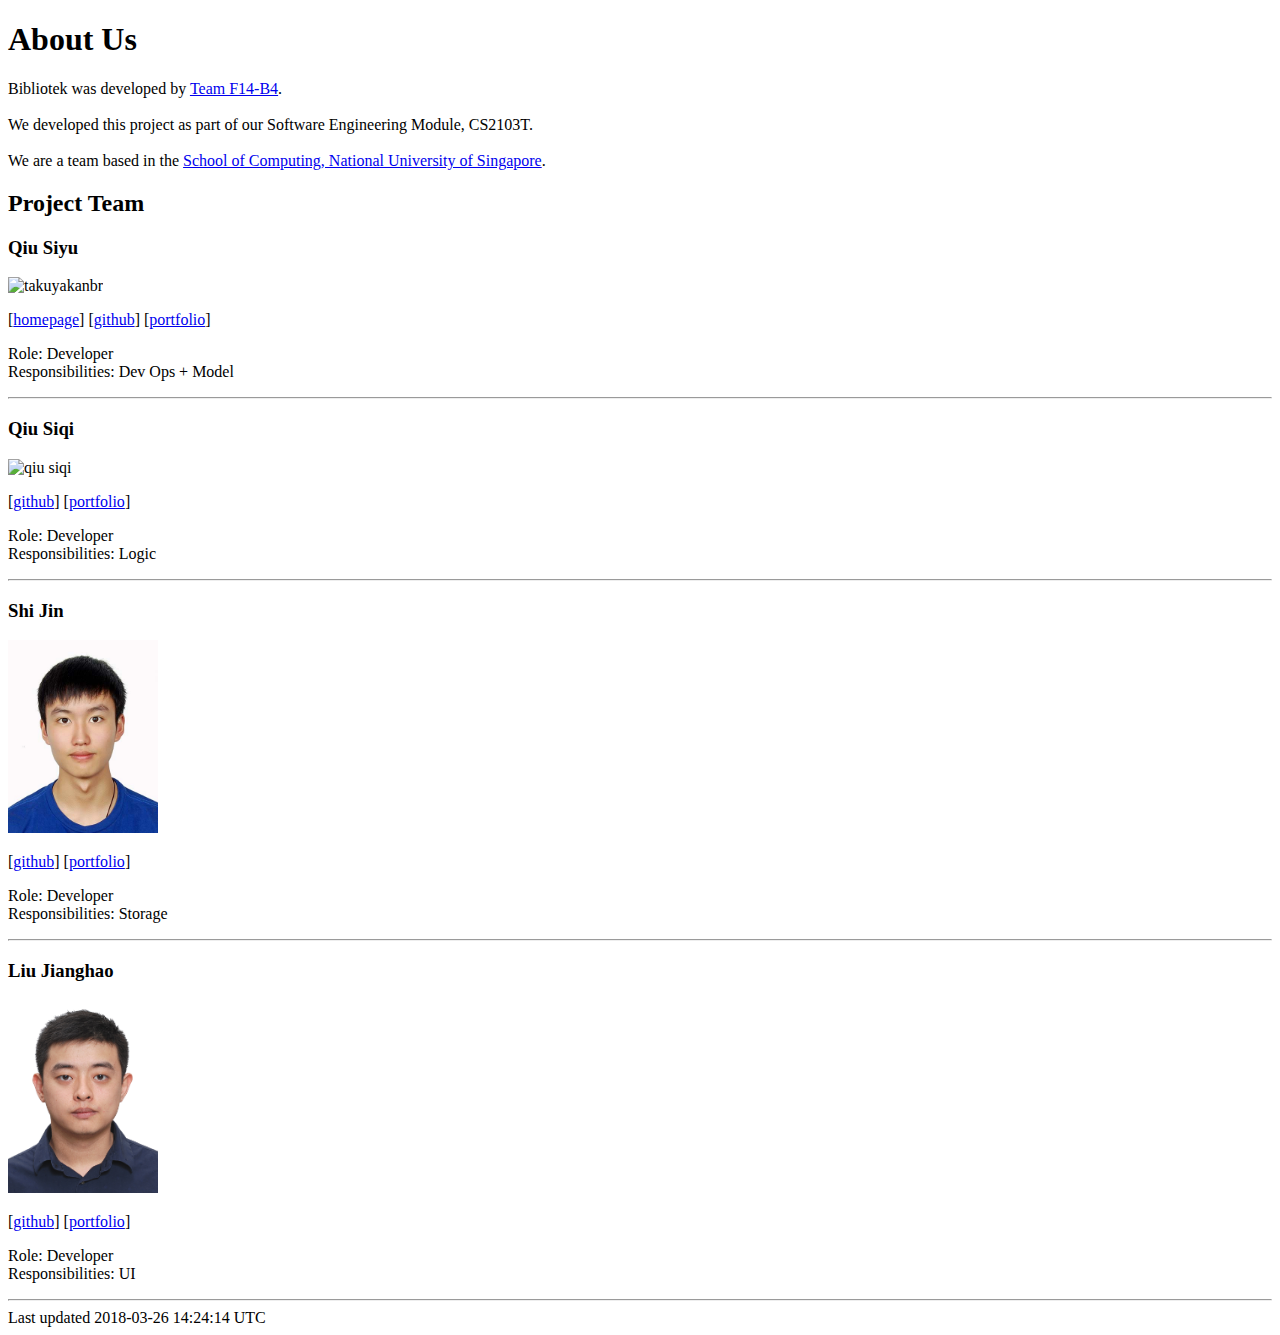
==== AboutUs.html @ 5dd6bdf4 "Rebuild pages at b52f1e533d790c937210a5ede8102ef4a8e52f9f" ====
<!DOCTYPE html>
<html lang="en">
<head>
<meta charset="UTF-8">
<!--[if IE]><meta http-equiv="X-UA-Compatible" content="IE=edge"><![endif]-->
<meta name="viewport" content="width=device-width, initial-scale=1.0">
<meta name="generator" content="Asciidoctor 1.5.6.1">
<title>About Us</title>
<link rel="stylesheet" href="stylesheets/gh-pages.css">
<link rel="stylesheet" href="https://cdnjs.cloudflare.com/ajax/libs/font-awesome/4.6.3/css/font-awesome.min.css">
<link rel="stylesheet" href="stylesheets/coderay-asciidoctor.css">
</head>
<body class="article">
<div id="header">
<h1>About Us</h1>
</div>
<div id="content">
<div id="preamble">
<div class="sectionbody">
<div class="paragraph">
<p>Bibliotek was developed by <a href="https://github.com/CS2103JAN2018-F14-B4">Team F14-B4</a>.<br>
<br>
We developed this project as part of our Software Engineering Module, CS2103T.<br>
<br>
We are a team based in the <a href="http://www.comp.nus.edu.sg">School of Computing, National University of Singapore</a>.</p>
</div>
</div>
</div>
<div class="sect1">
<h2 id="project-team"><a class="anchor" href="#project-team"></a>Project Team</h2>
<div class="sectionbody">
<div class="sect2">
<h3 id="qiu-siyu"><a class="anchor" href="#qiu-siyu"></a>Qiu Siyu</h3>
<div class="imageblock" style="text-align: left">
<div class="content">
<img src="images/takuyakanbr.png" alt="takuyakanbr" width="150">
</div>
</div>
<div class="paragraph">
<p>[<a href="https://danielteo.me">homepage</a>] [<a href="http://github.com/takuyakanbr">github</a>] [<a href="team/johndoe.html">portfolio</a>]</p>
</div>
<div class="paragraph">
<p>Role: Developer<br>
Responsibilities: Dev Ops + Model</p>
</div>
<hr>
</div>
<div class="sect2">
<h3 id="qiu-siqi"><a class="anchor" href="#qiu-siqi"></a>Qiu Siqi</h3>
<div class="imageblock" style="text-align: left">
<div class="content">
<img src="images/qiu-siqi.png" alt="qiu siqi" width="150">
</div>
</div>
<div class="paragraph">
<p>[<a href="http://github.com/qiu-siqi">github</a>] [<a href="team/johndoe.html">portfolio</a>]</p>
</div>
<div class="paragraph">
<p>Role: Developer<br>
Responsibilities: Logic</p>
</div>
<hr>
</div>
<div class="sect2">
<h3 id="shi-jin"><a class="anchor" href="#shi-jin"></a>Shi Jin</h3>
<div class="imageblock" style="text-align: left">
<div class="content">
<img src="images/592363789.png" alt="592363789" width="150">
</div>
</div>
<div class="paragraph">
<p>[<a href="http://github.com/592363789">github</a>] [<a href="team/johndoe.html">portfolio</a>]</p>
</div>
<div class="paragraph">
<p>Role: Developer<br>
Responsibilities: Storage</p>
</div>
<hr>
</div>
<div class="sect2">
<h3 id="liu-jianghao"><a class="anchor" href="#liu-jianghao"></a>Liu Jianghao</h3>
<div class="imageblock" style="text-align: left">
<div class="content">
<img src="images/fishtt.png" alt="fishtt" width="150">
</div>
</div>
<div class="paragraph">
<p>[<a href="http://github.com/fishTT">github</a>] [<a href="team/johndoe.html">portfolio</a>]</p>
</div>
<div class="paragraph">
<p>Role: Developer<br>
Responsibilities: UI</p>
</div>
<hr>
</div>
</div>
</div>
</div>
<div id="footer">
<div id="footer-text">
Last updated 2018-03-26 14:24:14 UTC
</div>
</div>
</body>
</html>
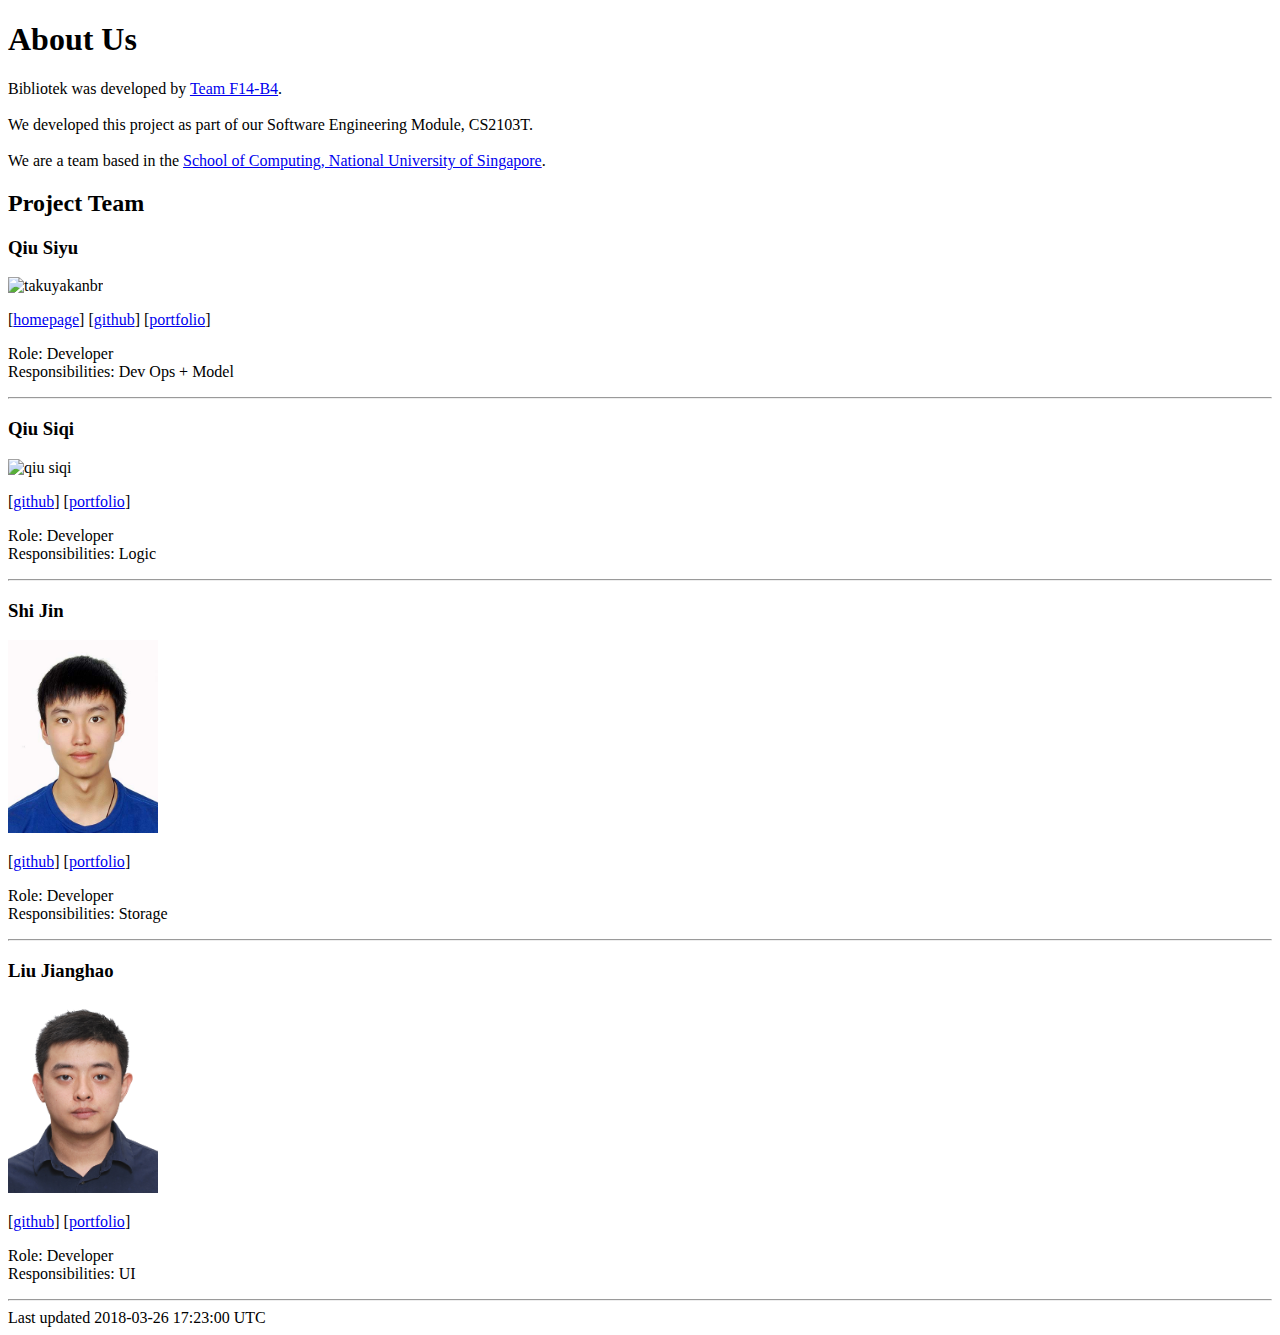
==== commit 2bdc4696: "Rebuild pages at 81bc2661bd1caee0cf19d0a291bda9f4a297570a" ====
--- a/AboutUs.html
+++ b/AboutUs.html
@@ -98,7 +98,7 @@
 </div>
 <div id="footer">
 <div id="footer-text">
-Last updated 2018-03-26 14:24:14 UTC
+Last updated 2018-03-26 17:23:00 UTC
 </div>
 </div>
 </body>
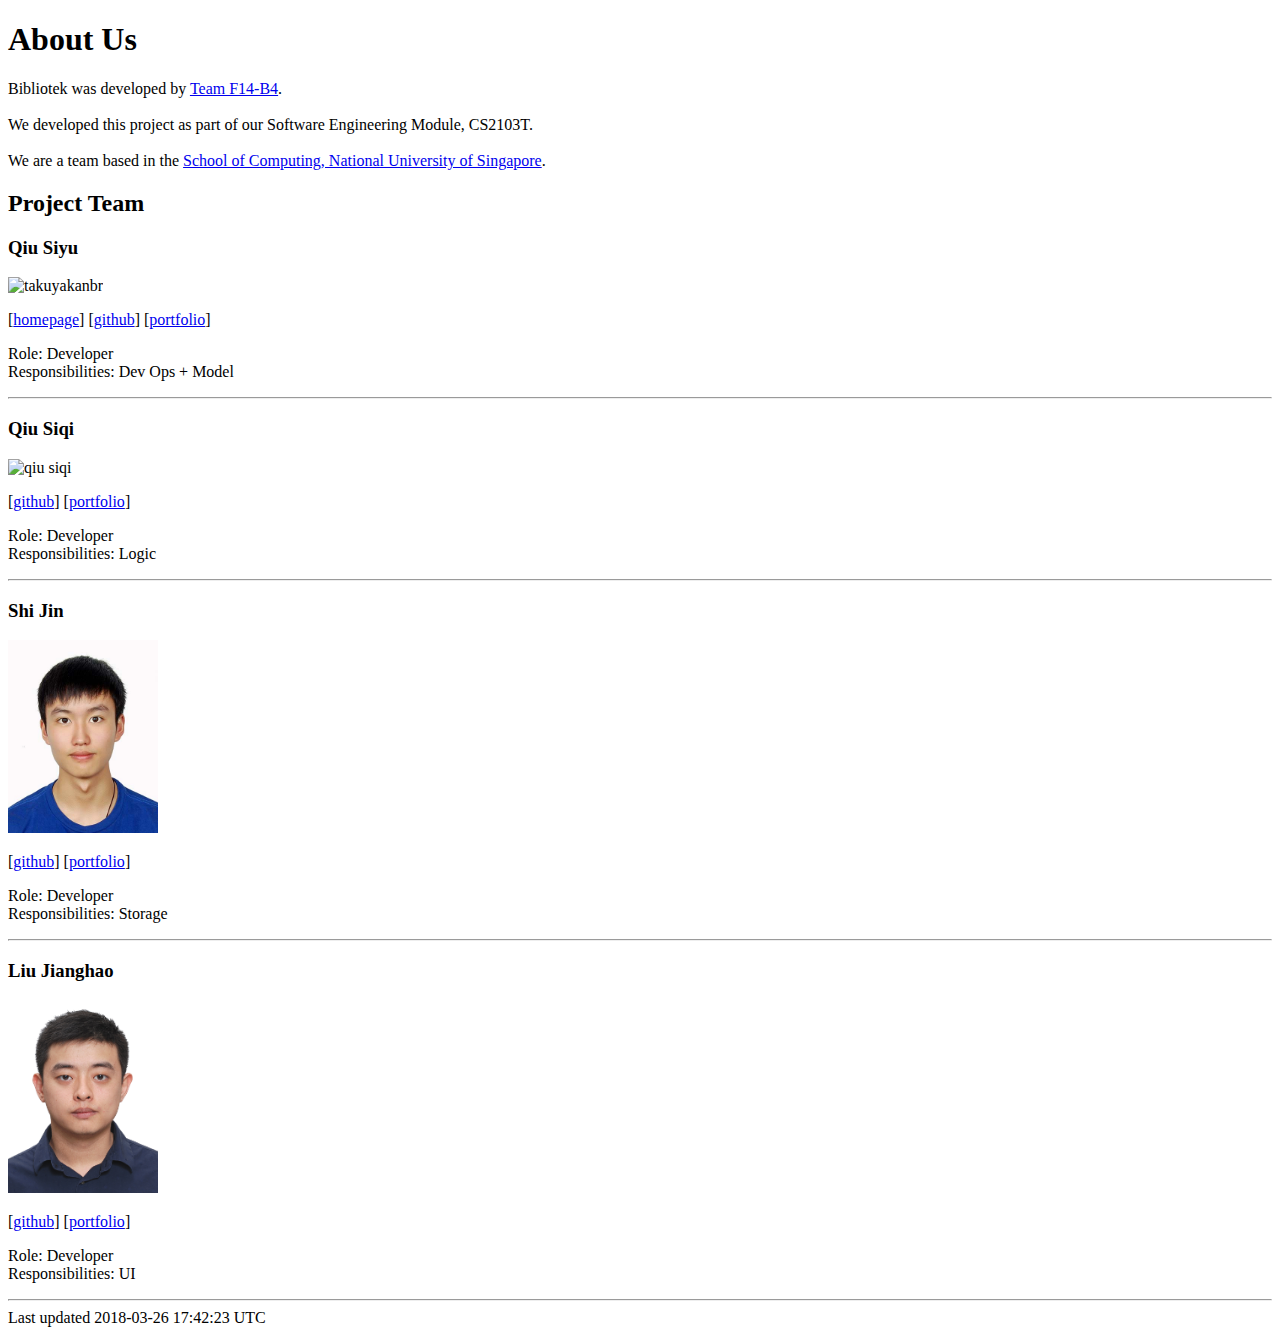
==== commit 79722cb5: "Rebuild pages at 8ae1db04ff8569c21ee962e7d7a06ab59e7ef3fb" ====
--- a/AboutUs.html
+++ b/AboutUs.html
@@ -98,7 +98,7 @@
 </div>
 <div id="footer">
 <div id="footer-text">
-Last updated 2018-03-26 17:23:00 UTC
+Last updated 2018-03-26 17:42:23 UTC
 </div>
 </div>
 </body>
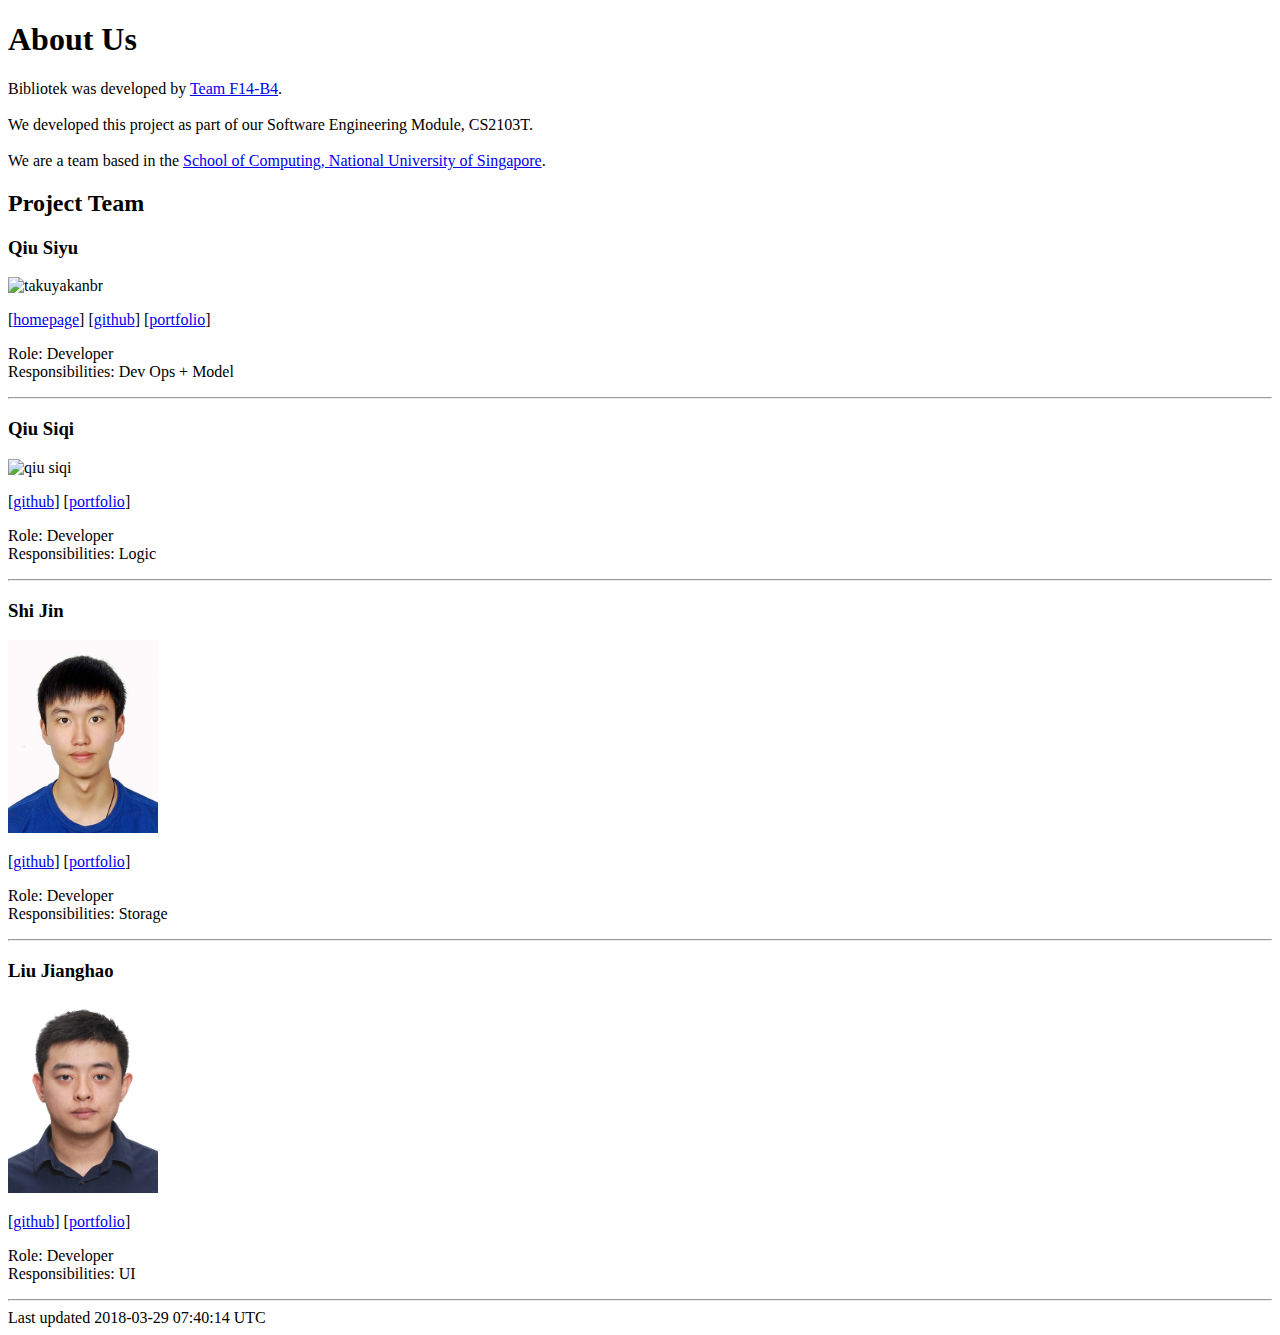
==== commit 174c0b80: "Rebuild pages at bf074712b98b4ceb80b2468bc0775dcdb4f16ed0" ====
--- a/AboutUs.html
+++ b/AboutUs.html
@@ -98,7 +98,7 @@
 </div>
 <div id="footer">
 <div id="footer-text">
-Last updated 2018-03-26 17:42:23 UTC
+Last updated 2018-03-29 07:40:14 UTC
 </div>
 </div>
 </body>
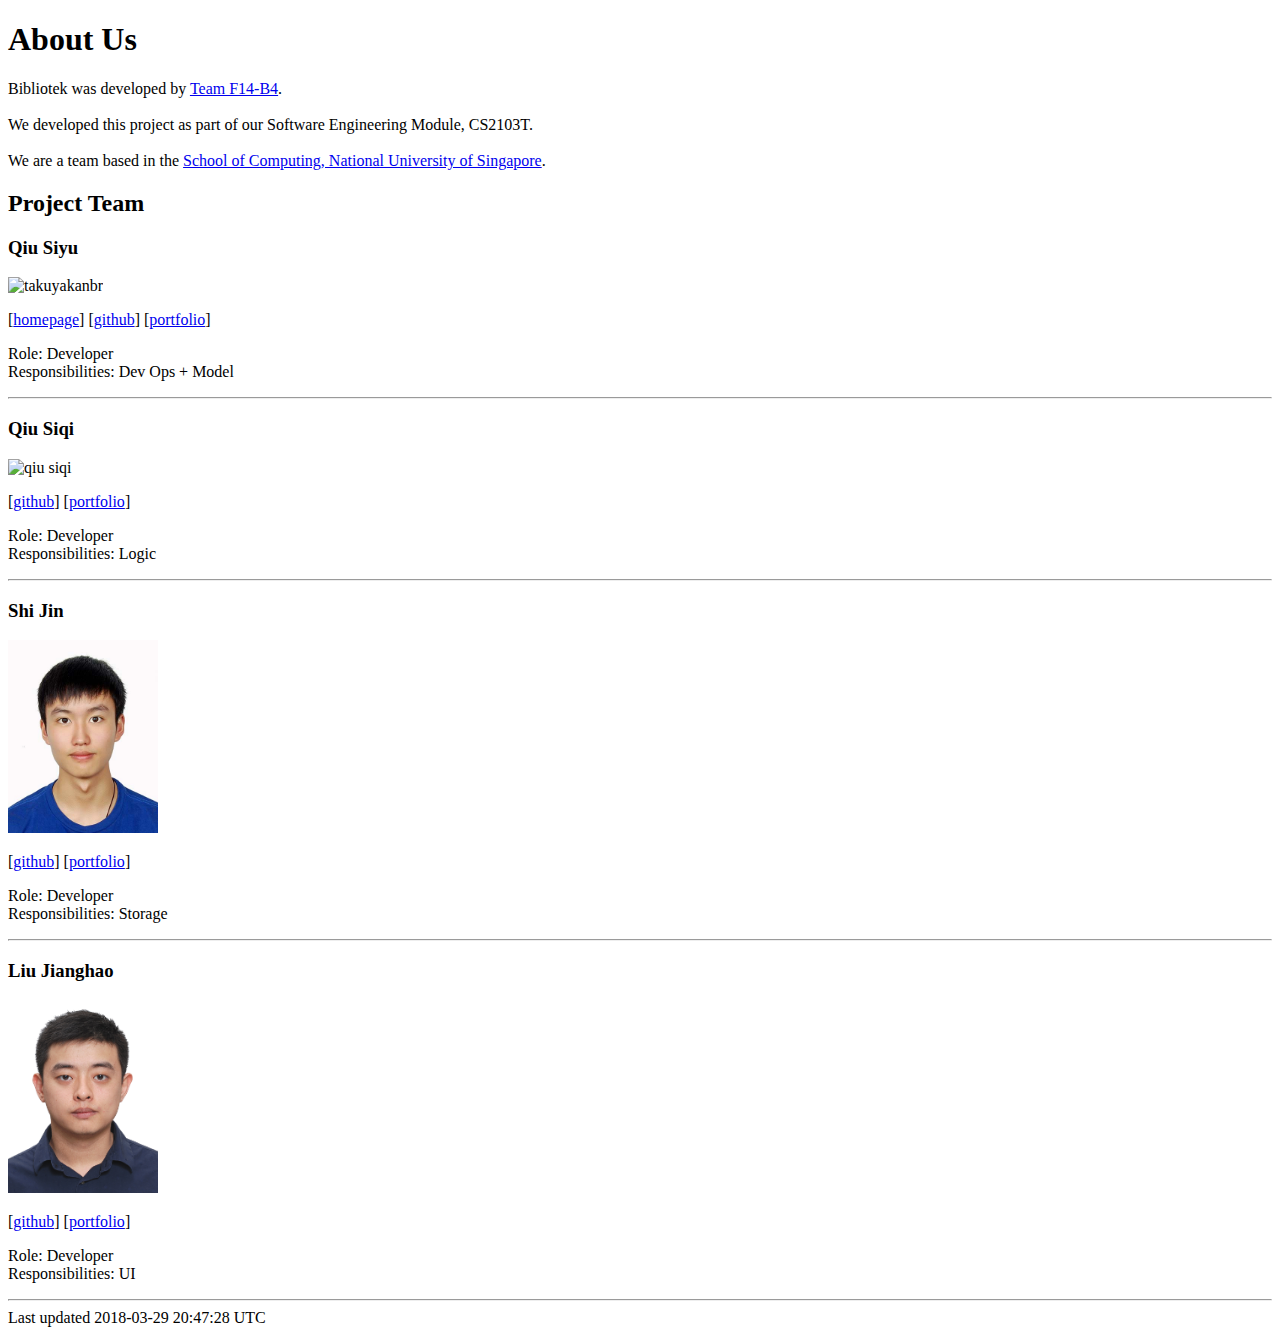
==== commit 1fc13ddf: "Rebuild pages at 788b92249b97f5b5ff55a484f3fcc602b33a461f" ====
--- a/AboutUs.html
+++ b/AboutUs.html
@@ -98,7 +98,7 @@
 </div>
 <div id="footer">
 <div id="footer-text">
-Last updated 2018-03-29 07:40:14 UTC
+Last updated 2018-03-29 20:47:28 UTC
 </div>
 </div>
 </body>
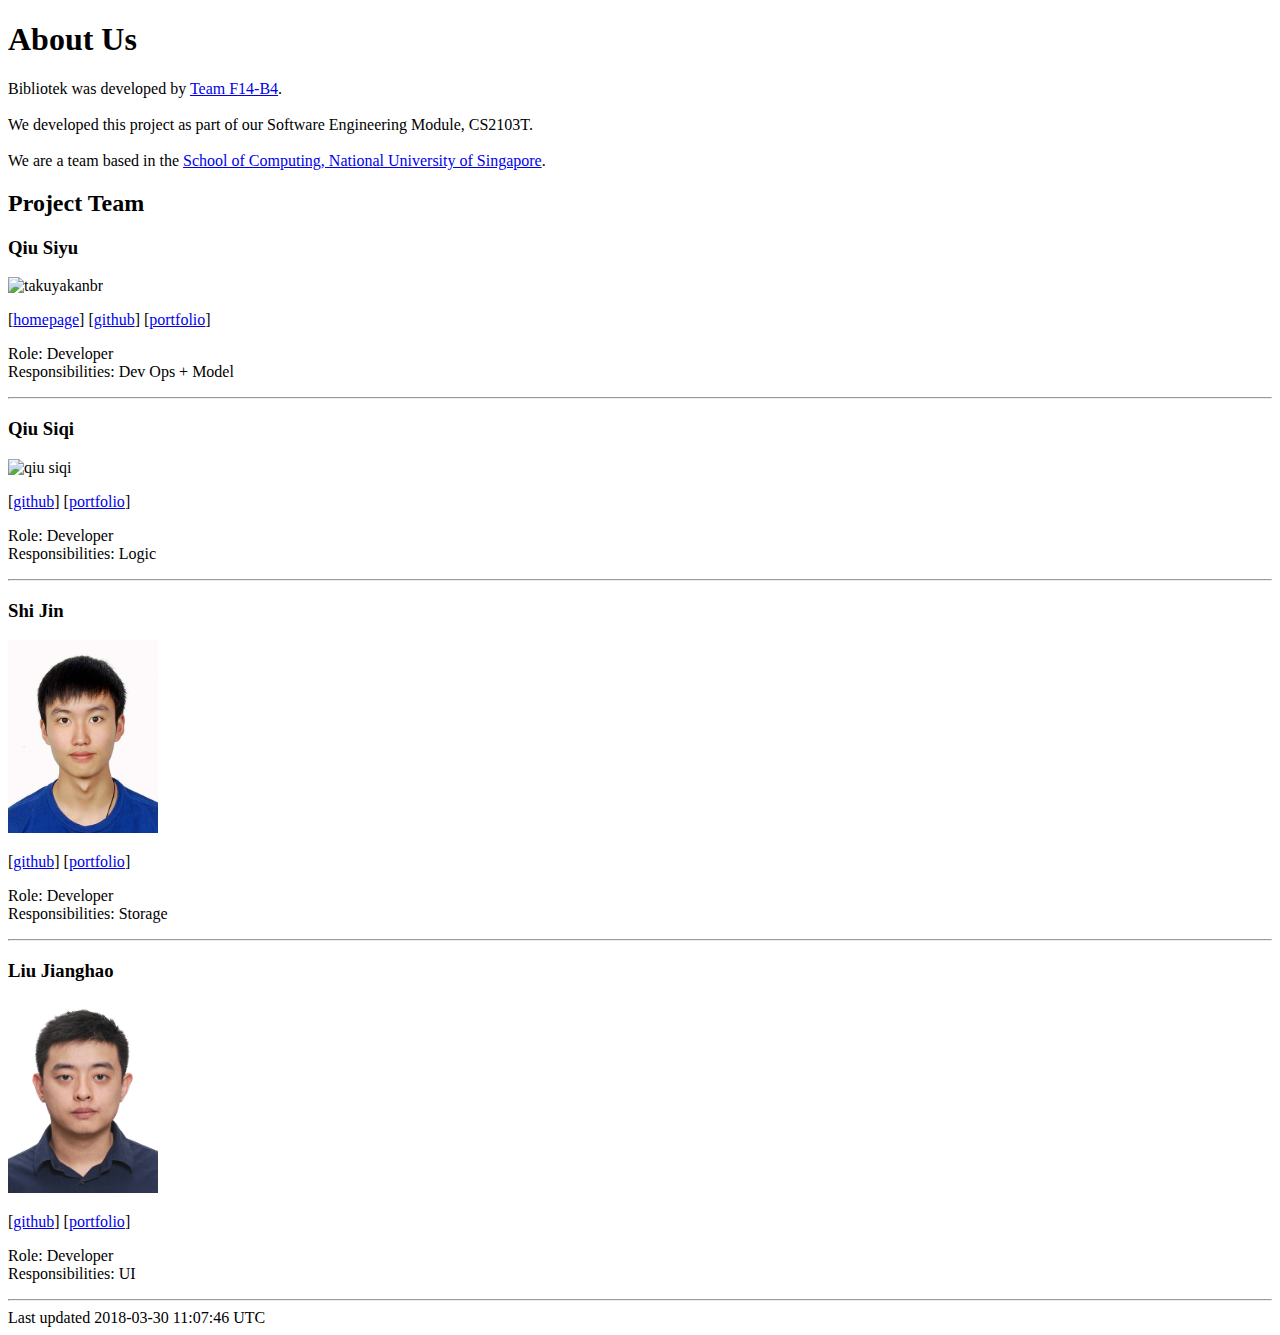
==== commit 23bcdc77: "Rebuild pages at a1e5ace10baa4e24c055b418a91157964d5c173e" ====
--- a/AboutUs.html
+++ b/AboutUs.html
@@ -98,7 +98,7 @@
 </div>
 <div id="footer">
 <div id="footer-text">
-Last updated 2018-03-29 20:47:28 UTC
+Last updated 2018-03-30 11:07:46 UTC
 </div>
 </div>
 </body>
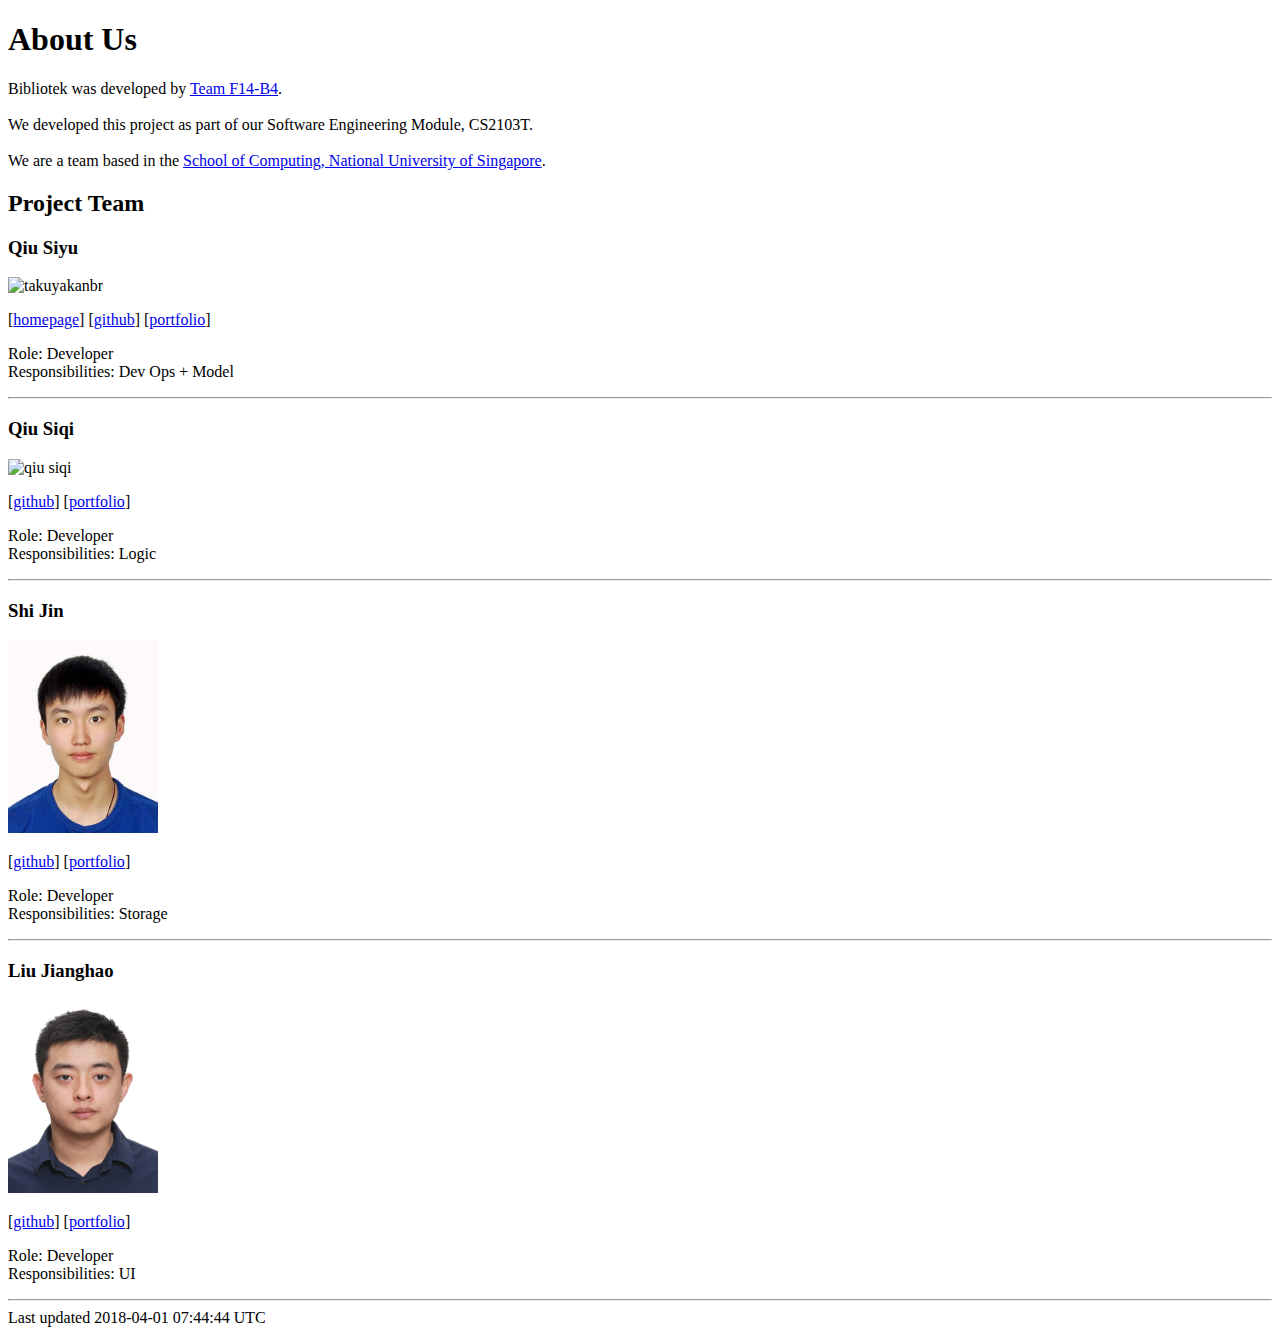
==== commit 76a47c10: "Rebuild pages at 834753828b144552b9784969c636d4e5876dbc32" ====
--- a/AboutUs.html
+++ b/AboutUs.html
@@ -98,7 +98,7 @@
 </div>
 <div id="footer">
 <div id="footer-text">
-Last updated 2018-03-30 11:07:46 UTC
+Last updated 2018-04-01 07:44:44 UTC
 </div>
 </div>
 </body>
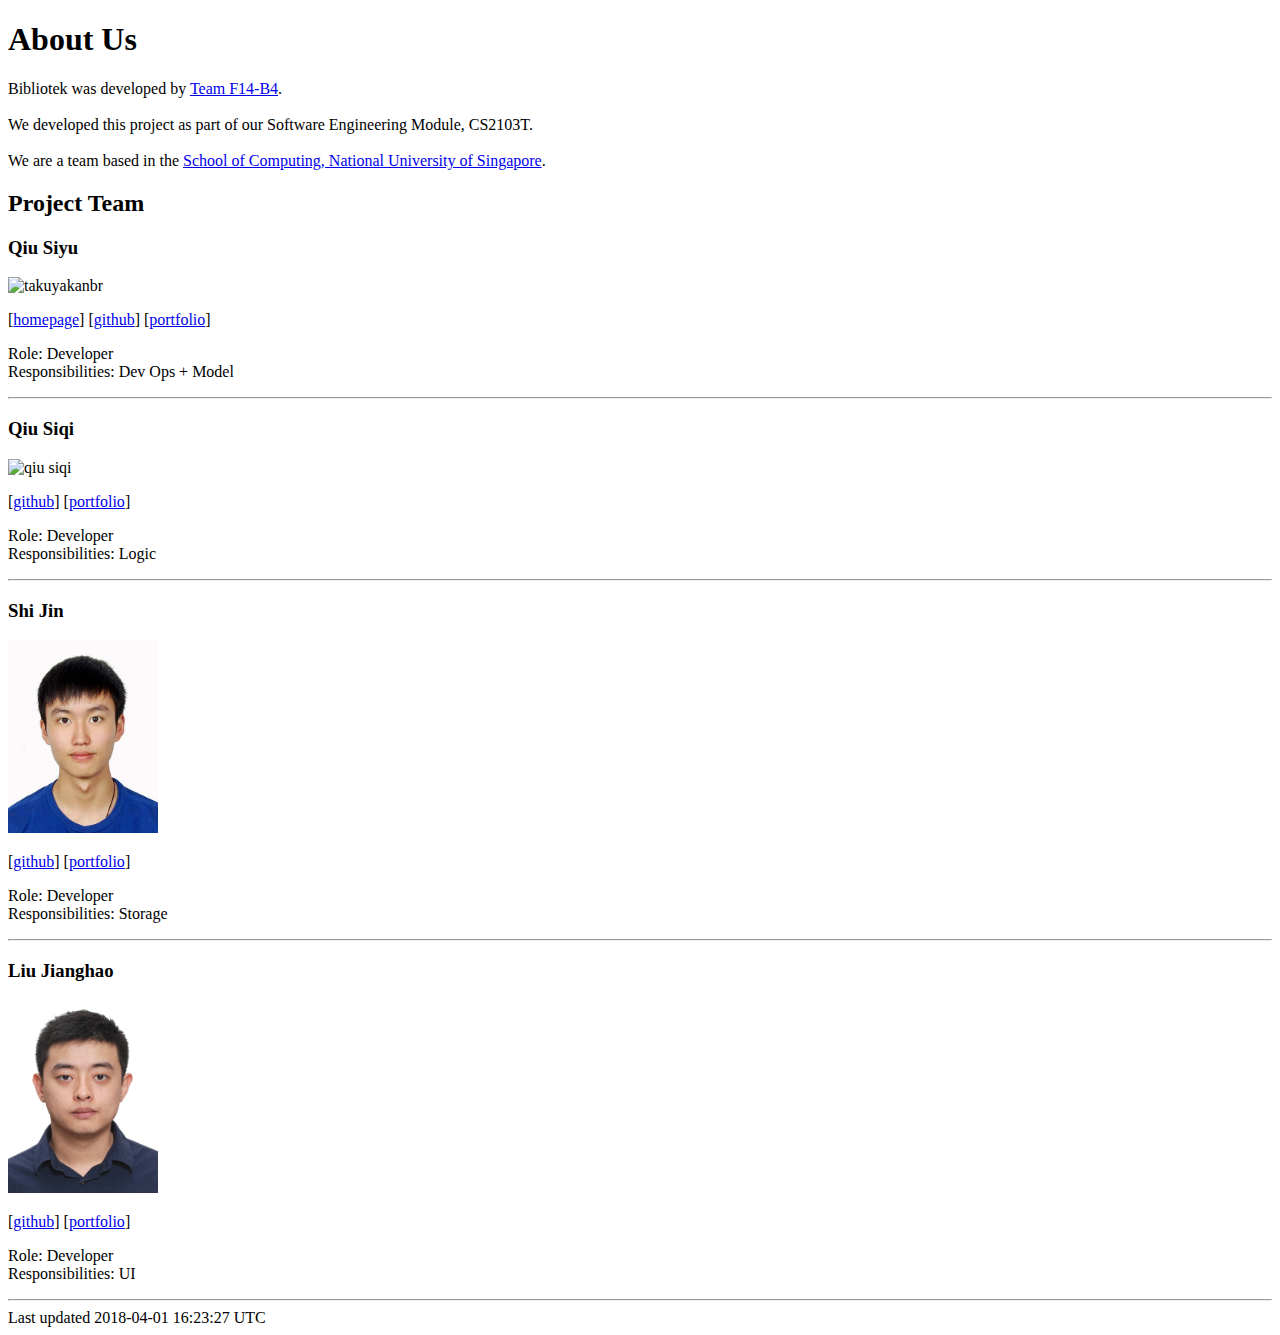
==== commit 24bc4668: "Rebuild pages at 34cbf518290a044c5b4b73ef57bc6253d7d607d3" ====
--- a/AboutUs.html
+++ b/AboutUs.html
@@ -98,7 +98,7 @@
 </div>
 <div id="footer">
 <div id="footer-text">
-Last updated 2018-04-01 07:44:44 UTC
+Last updated 2018-04-01 16:23:27 UTC
 </div>
 </div>
 </body>
